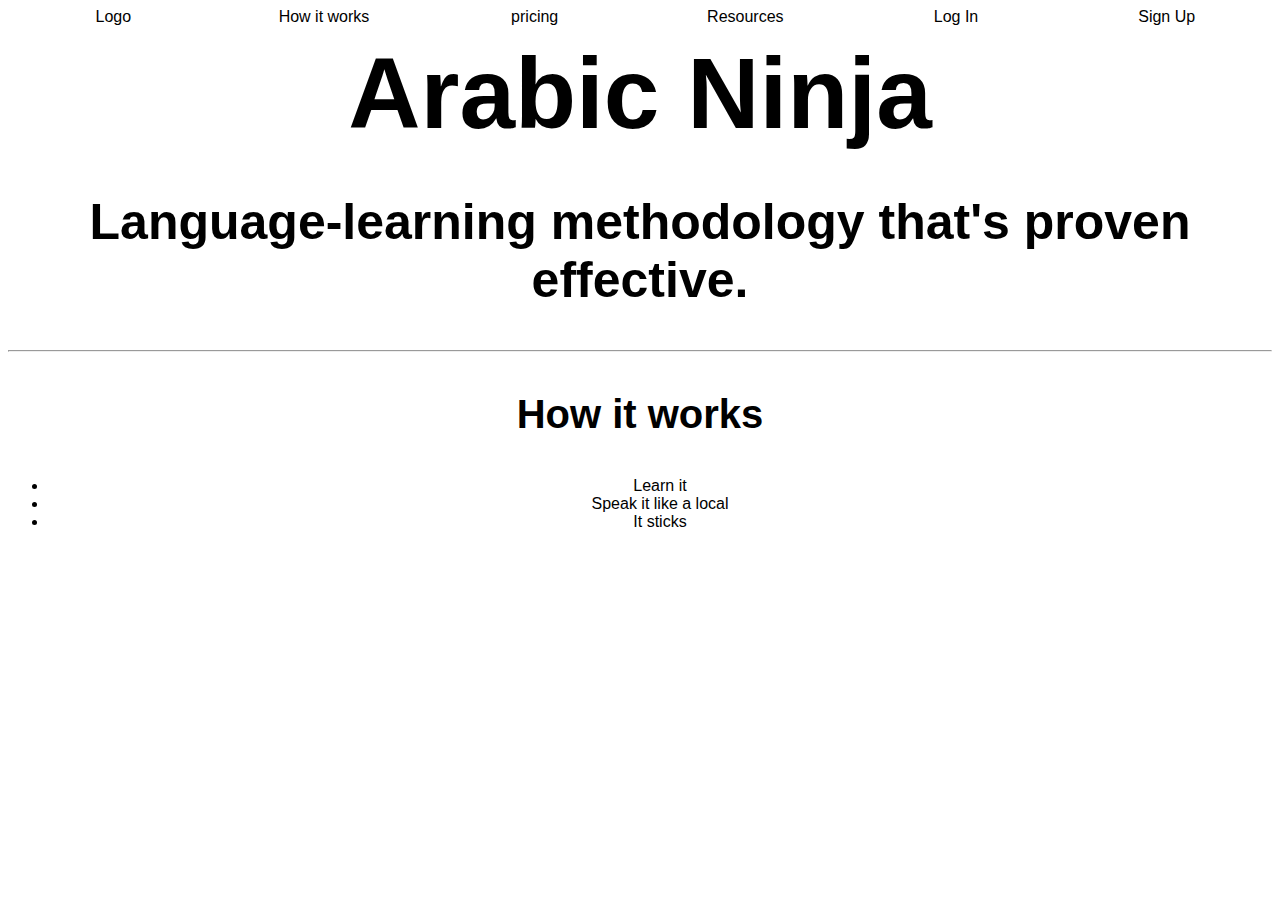
==== index.html @ 8c28cd33 "header of website with flexbox :D" ====
<!DOCTYPE html>
<html lang="en">
  <head>
    <link rel="stylesheet" href="css/style.css" />
    <meta charset="UTF-8" />
    <meta name="viewport" content="width=device-width, initial-scale=1.0" />
    <title>Arabic Ninja</title>
  </head>
  <body>
    <div class="test-flex">
      <div>Logo</div>
      <div>How it works</div>
      <div>pricing</div>
      <div>Resources</div>
      <div>Log In</div>
      <div>Sign Up</div>
    </div>
      <h1>Arabic Ninja</h1>
      <h2>Language-learning methodology that's proven effective.</h2>
    <hr />
    <h3>How it works</h3>
    <ul>
      <li>Learn it</li>
      <li>Speak it like a local</li>
      <li>It sticks</li>
    </ul>
  </body>
</html>
---- css/style.css ----
* {
    text-align: center;
    font-family: "Graphik", Sans-serif;
}

h1 {
    font-size: 100px;
    margin: 10px;
}

h2 {
    font-size: 50px;
}

h3 {
    font-size: 40px;
}

.test-flex {
    display: flex;
}

.test-flex div {
    flex: 1;
}
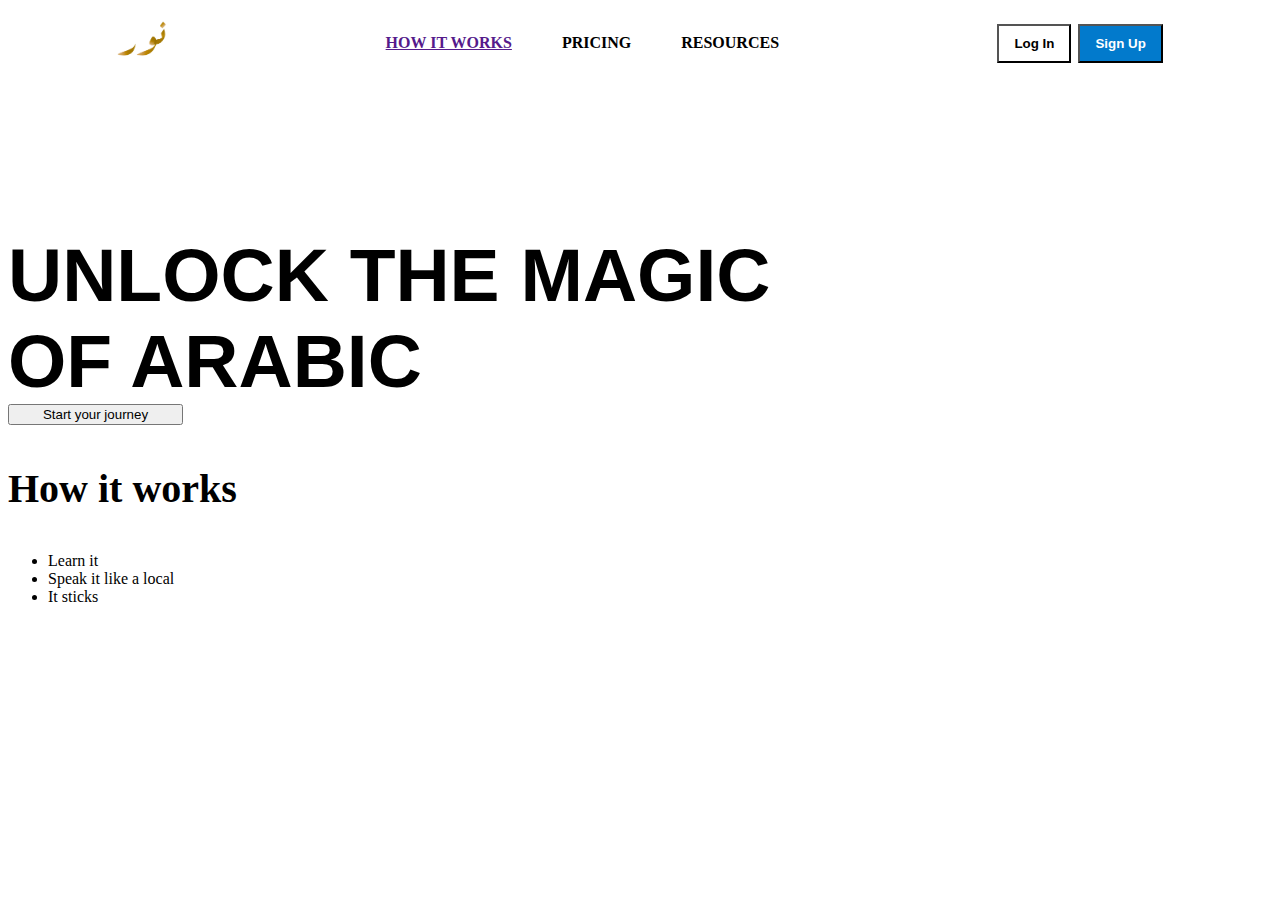
==== commit 26012e8d: "fixed logo and website name, playing around with hero font, havent found a nice one yet" ====
--- a/index.html
+++ b/index.html
@@ -1,28 +1,60 @@
 <!DOCTYPE html>
 <html lang="en">
-  <head>
-    <link rel="stylesheet" href="css/style.css" />
-    <meta charset="UTF-8" />
-    <meta name="viewport" content="width=device-width, initial-scale=1.0" />
-    <title>Arabic Ninja</title>
-  </head>
-  <body>
-    <div class="test-flex">
-      <div>Logo</div>
-      <div>How it works</div>
-      <div>pricing</div>
-      <div>Resources</div>
-      <div>Log In</div>
-      <div>Sign Up</div>
+
+<head>
+  <link rel="stylesheet" href="css/normalize.css">
+  <link rel="stylesheet" href="css/headerStyle.css" />
+  <link rel="stylesheet" href="css/heroStyle.css">
+  <link rel="stylesheet" href="css/general.css">
+  <link href="https://fonts.cdnfonts.com/css/gagalin" rel="stylesheet">
+  <meta charset="UTF-8" />
+  <meta name="viewport" content="width=device-width, initial-scale=1.0" />
+  <title>Arabic Nur: Learn Arabic with Light and Joy!</title>
+</head>
+
+<body>
+  <div class="header">
+    <div class="left">
+      <div class="logo">
+        <a href=""><img src="images/nur-logo-gold.png" alt="" height="50px" /></a>
+      </div>
     </div>
-      <h1>Arabic Ninja</h1>
-      <h2>Language-learning methodology that's proven effective.</h2>
-    <hr />
-    <h3>How it works</h3>
-    <ul>
-      <li>Learn it</li>
-      <li>Speak it like a local</li>
-      <li>It sticks</li>
-    </ul>
-  </body>
-</html>
+    <div class="center">
+      <a href="">HOW IT WORKS</a>
+      <div>PRICING</div>
+      <div>RESOURCES</div>
+    </div>
+    <div class="right">
+      <button class="log-in">Log In</button>
+      <button class="sign-up">Sign Up</button>
+    </div>
+  </div>
+
+  <div class="hero">
+
+    <video loop muted autoplay preload="auto" class="video-bg">
+      <source src="videos/hero-video.mp4" type="video/mp4">
+      Your browser does not support the video tag.
+    </video>
+    <div class="caption">
+      <h2 class="hero-h2">UNLOCK THE MAGIC</h2>
+      <h2 class="hero-h2"> OF ARABIC</h2>
+      <button class="hero-btn" style="width: 175px;">Start your journey</button>
+    </div>
+  </div>
+  <!-- Benefits Section:
+
+Highlight the unique features of Arabic Nur: interactive lessons, games, structured learning path, progress tracking, etc.
+Use icons and short descriptions to make it visually appealing. -->
+  <h3>How it works</h3>
+  <ul>
+    <li>Learn it</li>
+    <li>Speak it like a local</li>
+    <li>It sticks</li>
+  </ul>
+  <!-- Testimonials Section:
+
+Include positive quotes from satisfied users about their learning experience with Arabic Nur. -->
+</body>
+
+</html>--- a/css/headerStyle.css
+++ b/css/headerStyle.css
@@ -0,0 +1,59 @@
+.header{
+    color: black;
+    display: flex;
+    justify-content: space-around;
+    font-weight: bold;
+    height: 70px;
+}
+
+.hero-h2 {
+    margin: 0;
+    font-family: 'Gagalin', sans-serif; 
+    font-size: 75px;
+}
+
+.left {
+    display: flex;
+    align-items: center;
+    font-weight: bold;
+}
+
+.center{
+    display: flex;
+    align-items: center;
+    gap: 50px;
+    font-weight: bold;
+}
+
+.right{
+    display: flex;
+    align-items: center;
+    font-weight: bold;
+}
+
+h2 {
+    font-size: 50px;
+}
+
+h3 {
+    font-size: 40px;
+}
+
+.log-in, .sign-up {
+    padding: 10px 15px;
+    font-weight: bold;
+}
+
+.right {
+    gap: 7px;
+}
+
+.sign-up {
+    background-color: #027ACC;
+    color: #FFFFFF;
+}
+
+.log-in {
+    background-color: white;
+    color: #000000;
+}
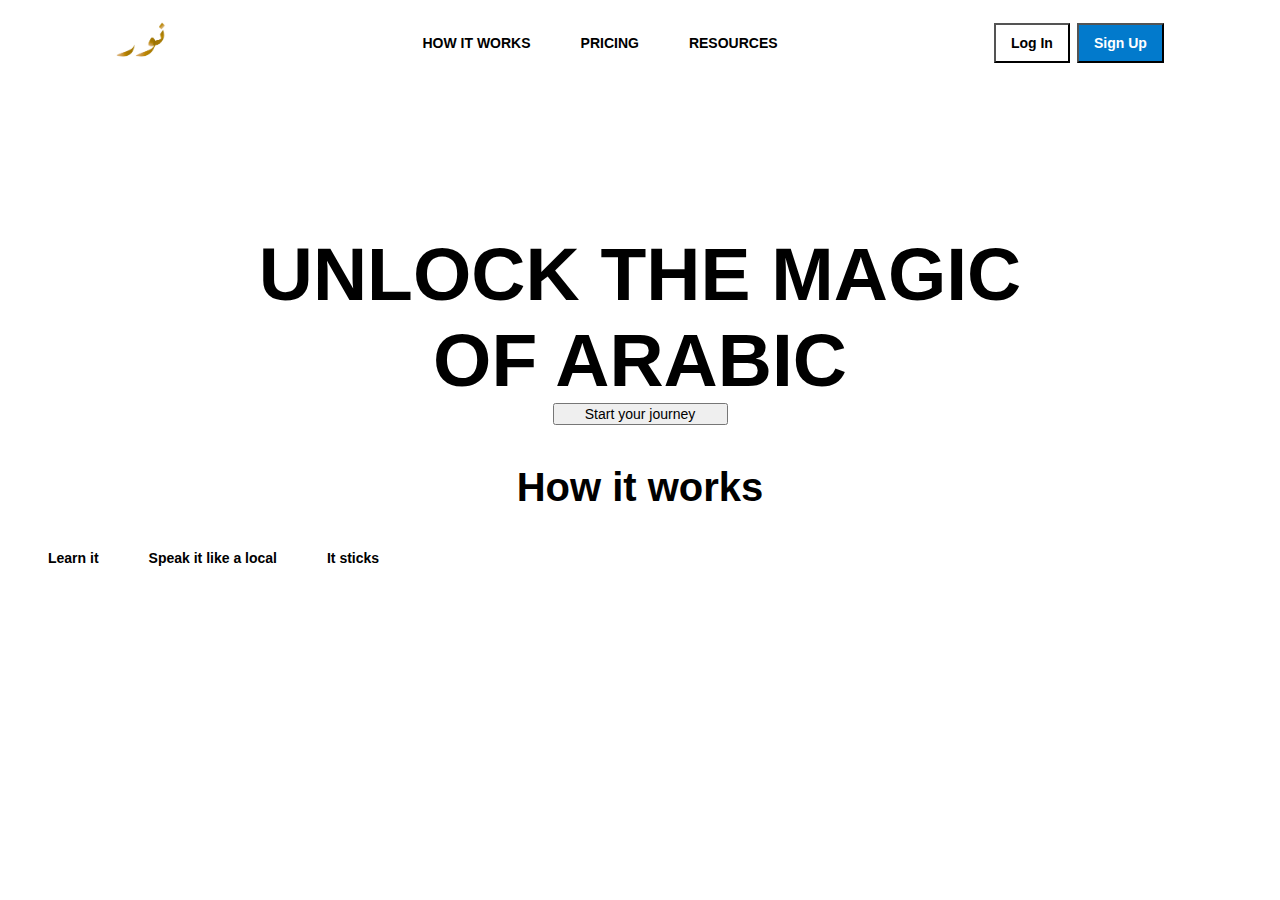
==== commit bbef2799: "changed from all divs, to nav element, start using ul and li for navigation buttons as well, i guess" ====
--- a/index.html
+++ b/index.html
@@ -13,22 +13,22 @@
 </head>
 
 <body>
-  <div class="header">
-    <div class="left">
-      <div class="logo">
-        <a href=""><img src="images/nur-logo-gold.png" alt="" height="50px" /></a>
-      </div>
+  <header>
+    <div class="logo">
+      <a href=""><img src="images/nur-logo-gold.png" alt="Arabic Nur Logo" height="50px" /></a>
     </div>
-    <div class="center">
-      <a href="">HOW IT WORKS</a>
-      <div>PRICING</div>
-      <div>RESOURCES</div>
-    </div>
+    <nav>
+      <ul>
+        <li><a href="">HOW IT WORKS</a></li>
+        <li><a href="">PRICING</a></li>
+        <li><a href="">RESOURCES</a></li>
+      </ul>
+    </nav>
     <div class="right">
       <button class="log-in">Log In</button>
       <button class="sign-up">Sign Up</button>
     </div>
-  </div>
+  </header>
 
   <div class="hero">
 
--- a/css/headerStyle.css
+++ b/css/headerStyle.css
@@ -1,9 +1,10 @@
-.header{
+header{
     color: black;
     display: flex;
     justify-content: space-around;
     font-weight: bold;
     height: 70px;
+    align-items: center;
 }
 
 .hero-h2 {
@@ -18,7 +19,7 @@
     font-weight: bold;
 }
 
-.center{
+ul {
     display: flex;
     align-items: center;
     gap: 50px;
@@ -57,3 +58,4 @@
     background-color: white;
     color: #000000;
 }
+
--- a/css/general.css
+++ b/css/general.css
@@ -0,0 +1,14 @@
+* {
+    text-align: center;
+    font-family: "Graphik", Sans-serif;
+    font-size: 14px;
+}
+
+a {
+    text-decoration: none;
+    color: black;
+}
+
+ul {
+    list-style-type: none;
+  }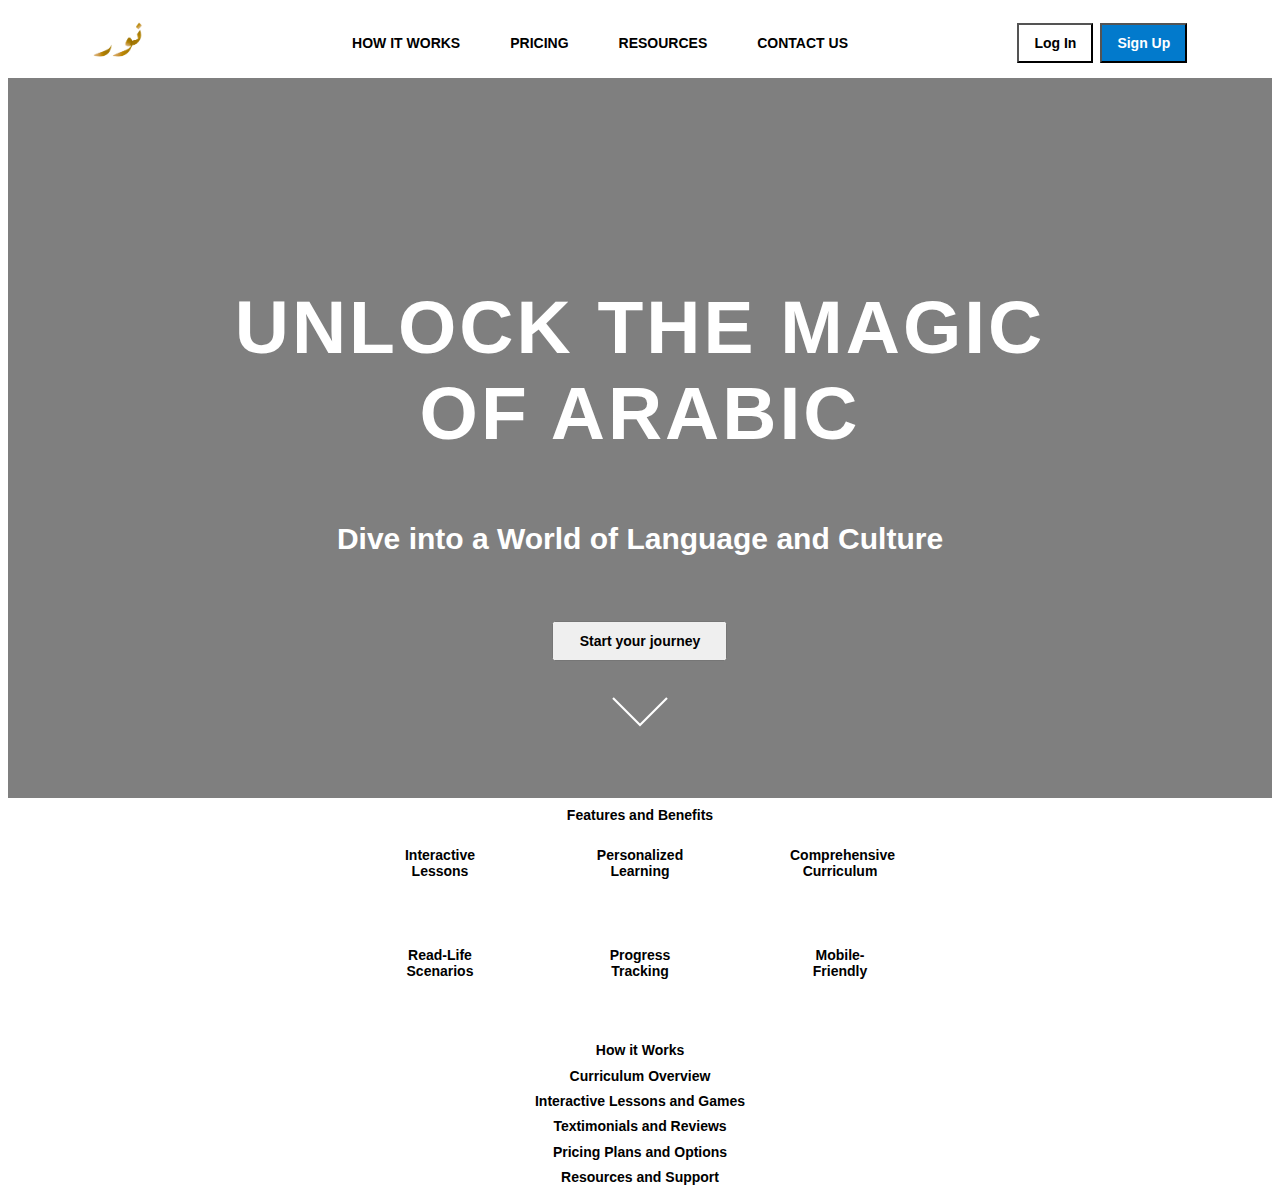
==== commit 3135c4a2: "made hero section flex box, added some content to main, played around with css grid" ====
--- a/index.html
+++ b/index.html
@@ -22,6 +22,7 @@
         <li><a href="">HOW IT WORKS</a></li>
         <li><a href="">PRICING</a></li>
         <li><a href="">RESOURCES</a></li>
+        <li><a href="">CONTACT US</a></li>
       </ul>
     </nav>
     <div class="right">
@@ -31,27 +32,53 @@
   </header>
 
   <div class="hero">
-
     <video loop muted autoplay preload="auto" class="video-bg">
       <source src="videos/hero-video.mp4" type="video/mp4">
       Your browser does not support the video tag.
     </video>
     <div class="caption">
-      <h2 class="hero-h2">UNLOCK THE MAGIC</h2>
-      <h2 class="hero-h2"> OF ARABIC</h2>
+      <div class="hero-text">
+        <h2 class="hero-h2">UNLOCK THE MAGIC <br> OF ARABIC</h2>
+      </div>
+
+      <h3 class="hero-h3">Dive into a World of Language and Culture</h3>
+      
       <button class="hero-btn" style="width: 175px;">Start your journey</button>
+      
+      <a href="" class="down-arrow"><img src="images/down-arrow.png" alt=""></a>
     </div>
   </div>
   <!-- Benefits Section:
 
 Highlight the unique features of Arabic Nur: interactive lessons, games, structured learning path, progress tracking, etc.
 Use icons and short descriptions to make it visually appealing. -->
-  <h3>How it works</h3>
-  <ul>
-    <li>Learn it</li>
-    <li>Speak it like a local</li>
-    <li>It sticks</li>
-  </ul>
+  <h1>Features and Benefits</h1>
+  <div class="features-container">
+    <div class="feature">
+      <h3>Interactive Lessons</h3>
+    </div>
+    <div class="feature">
+      <h3>Personalized Learning</h3>
+    </div>
+    <div class="feature">
+      <h3>Comprehensive Curriculum</h3>
+    </div>
+    <div class="feature">
+      <h3>Read-Life Scenarios</h3>
+    </div>
+    <div class="feature">
+      <h3>Progress Tracking</h3>
+    </div>
+    <div class="feature">
+      <h3>Mobile-Friendly</h3>
+    </div>
+  </div>
+  <h1>How it Works</h1>
+  <h1>Curriculum Overview</h1>
+  <h1>Interactive Lessons and Games</h1>
+  <h1>Textimonials and Reviews</h1>
+  <h1>Pricing Plans and Options</h1>
+  <h1>Resources and Support</h1>
   <!-- Testimonials Section:
 
 Include positive quotes from satisfied users about their learning experience with Arabic Nur. -->
--- a/css/headerStyle.css
+++ b/css/headerStyle.css
@@ -5,18 +5,6 @@
     font-weight: bold;
     height: 70px;
     align-items: center;
-}
-
-.hero-h2 {
-    margin: 0;
-    font-family: 'Gagalin', sans-serif; 
-    font-size: 75px;
-}
-
-.left {
-    display: flex;
-    align-items: center;
-    font-weight: bold;
 }
 
 ul {
@@ -30,14 +18,7 @@
     display: flex;
     align-items: center;
     font-weight: bold;
-}
-
-h2 {
-    font-size: 50px;
-}
-
-h3 {
-    font-size: 40px;
+    gap: 7px;
 }
 
 .log-in, .sign-up {
@@ -45,8 +26,9 @@
     font-weight: bold;
 }
 
-.right {
-    gap: 7px;
+.log-in {
+    background-color: white;
+    color: #000000;
 }
 
 .sign-up {
@@ -54,8 +36,8 @@
     color: #FFFFFF;
 }
 
-.log-in {
-    background-color: white;
-    color: #000000;
+@media screen and (max-width: 630px) {
+    nav {
+        display: none;
+    }
 }
-
--- a/css/heroStyle.css
+++ b/css/heroStyle.css
@@ -0,0 +1,69 @@
+.hero {
+    color: white;
+    height: 720px;
+    display: flex;
+    justify-content: center;
+    position: relative;
+    overflow: hidden;
+    background: rgba(0,0,0,0.5)
+}
+
+.video-bg {
+    position: absolute;
+    z-index: -1;
+    top: 50%;
+    left: 50%;
+    transform: translate(-50%,-50%);
+    min-width: 100%;
+    min-height: 100%;
+}
+
+.caption {
+    display: flex;
+    flex-direction: column;
+    justify-content: center;
+    text-align: center;
+    align-items: center;
+}
+
+.hero-btn {
+    padding: 10px;
+    font-weight: bold;
+}
+
+.hero-h2 {
+    margin: 0;
+    font-family: 'Gagalin', sans-serif; 
+    font-size: 75px;
+    letter-spacing: 3px;
+}
+
+.hero-h3 {
+    font-size: 30px
+}
+
+.down-arrow {
+    padding-bottom: 50px
+}
+
+.caption {
+    display: flex;
+    flex-direction: column;
+    justify-content: space-around;
+    align-items: center;
+}
+
+.hero-text {
+    flex-basis: 50%;
+    display: flex;
+    align-items: flex-end;
+}
+
+.features-container {
+    display: grid;
+    grid-template-columns: 100px 100px 100px;
+    grid-template-rows: 100px 100px;
+    column-gap: 100px;
+    flex-wrap: wrap;
+    justify-content: center;
+}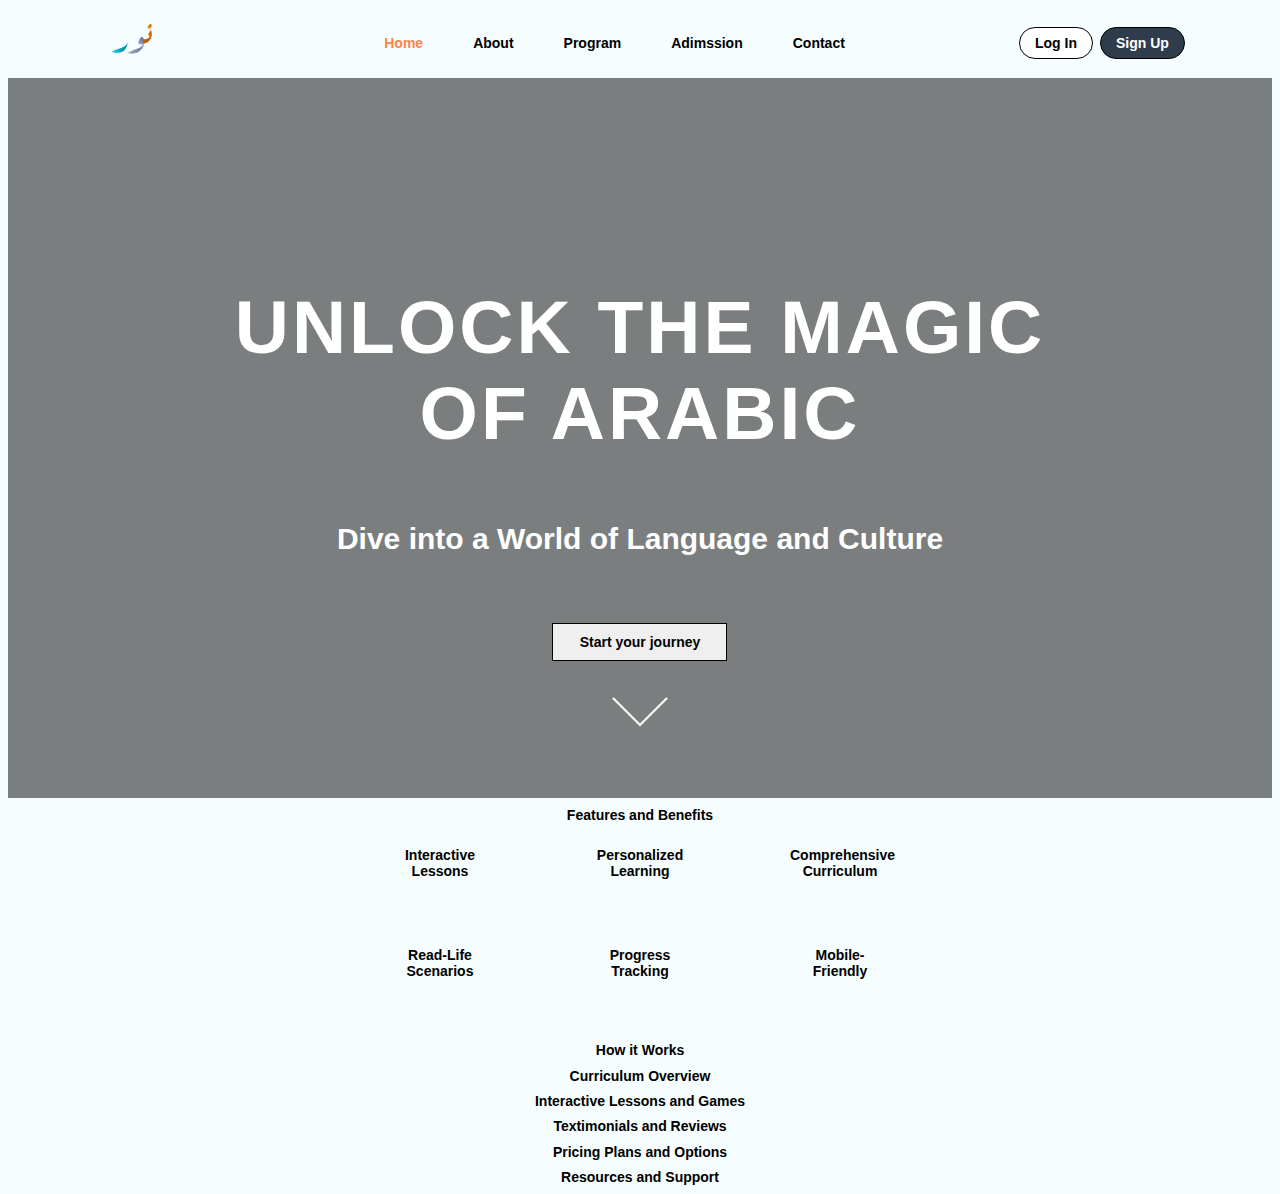
==== commit ad3eaf99: "major updates, updated color scheme & logo, added documentation as well" ====
--- a/index.html
+++ b/index.html
@@ -6,28 +6,34 @@
   <link rel="stylesheet" href="css/headerStyle.css" />
   <link rel="stylesheet" href="css/heroStyle.css">
   <link rel="stylesheet" href="css/general.css">
+  <link rel="stylesheet" href="css/features-benefits.css">
   <link href="https://fonts.cdnfonts.com/css/gagalin" rel="stylesheet">
+  <link rel="preconnect" href="https://fonts.googleapis.com">
+  <link rel="preconnect" href="https://fonts.gstatic.com" crossorigin>
+  <link href="https://fonts.googleapis.com/css2?family=Aref+Ruqaa+Ink:wght@400;700&family=Nunito+Sans:ital,opsz,wght@0,6..12,200..1000;1,6..12,200..1000&display=swap" rel="stylesheet">
   <meta charset="UTF-8" />
   <meta name="viewport" content="width=device-width, initial-scale=1.0" />
   <title>Arabic Nur: Learn Arabic with Light and Joy!</title>
+  <script src="scripts/script.js" defer></script>
 </head>
 
 <body>
   <header>
     <div class="logo">
-      <a href=""><img src="images/nur-logo-gold.png" alt="Arabic Nur Logo" height="50px" /></a>
+      <a href=""><img src="images/rainbow-logo.png" alt="Arabic Nur Logo" height="75px" /></a>
     </div>
     <nav>
       <ul>
-        <li><a href="">HOW IT WORKS</a></li>
-        <li><a href="">PRICING</a></li>
-        <li><a href="">RESOURCES</a></li>
-        <li><a href="">CONTACT US</a></li>
+        <li ><a href=""id="home">Home </a></li>
+        <li><a href="">About</a></li>
+        <li><a href="">Program</a></li>
+        <li><a href="">Adimssion</a></li>
+        <li><a href="">Contact</a></li>
       </ul>
     </nav>
     <div class="right">
-      <button class="log-in">Log In</button>
-      <button class="sign-up">Sign Up</button>
+      <button type="button" class="log-in">Log In</button>
+      <button type="button" class="sign-up">Sign Up</button>
     </div>
   </header>
 
@@ -54,22 +60,23 @@
 Use icons and short descriptions to make it visually appealing. -->
   <h1>Features and Benefits</h1>
   <div class="features-container">
-    <div class="feature">
+    <div class="feature interactive">
       <h3>Interactive Lessons</h3>
+      <img src="images/interaction.png" alt="">
     </div>
-    <div class="feature">
+    <div class="feature ">
       <h3>Personalized Learning</h3>
     </div>
     <div class="feature">
       <h3>Comprehensive Curriculum</h3>
     </div>
-    <div class="feature">
+    <div class="feature real-life">
       <h3>Read-Life Scenarios</h3>
     </div>
-    <div class="feature">
+    <div class="feature progress">
       <h3>Progress Tracking</h3>
     </div>
-    <div class="feature">
+    <div class="feature mobile">
       <h3>Mobile-Friendly</h3>
     </div>
   </div>
--- a/css/headerStyle.css
+++ b/css/headerStyle.css
@@ -22,7 +22,7 @@
 }
 
 .log-in, .sign-up {
-    padding: 10px 15px;
+    padding: 7px 15px;
     font-weight: bold;
 }
 
@@ -32,12 +32,38 @@
 }
 
 .sign-up {
-    background-color: #027ACC;
+    background-color: #2F3C4C;
     color: #FFFFFF;
 }
+
+.log-in:hover {
+    background-color: #FD8549;
+    color: white;
+}
+
+.sign-up:hover {
+    background-color: #FD8549;
+}
+
+nav {
+    font-family: 'Nunito Sans';
+}
+
+#home {
+    color: #FD8549;
+}
+
+header button {
+    border-radius: 20px;
+}
+
+
+
+
 
 @media screen and (max-width: 630px) {
     nav {
         display: none;
     }
 }
+
--- a/css/general.css
+++ b/css/general.css
@@ -11,4 +11,17 @@
 
 ul {
     list-style-type: none;
-  }+  }
+
+button {
+    cursor: pointer;
+    border: none;
+}
+
+button {
+    border: 1px solid #000;
+}
+
+body {
+    background-color: #F6FDFE;
+}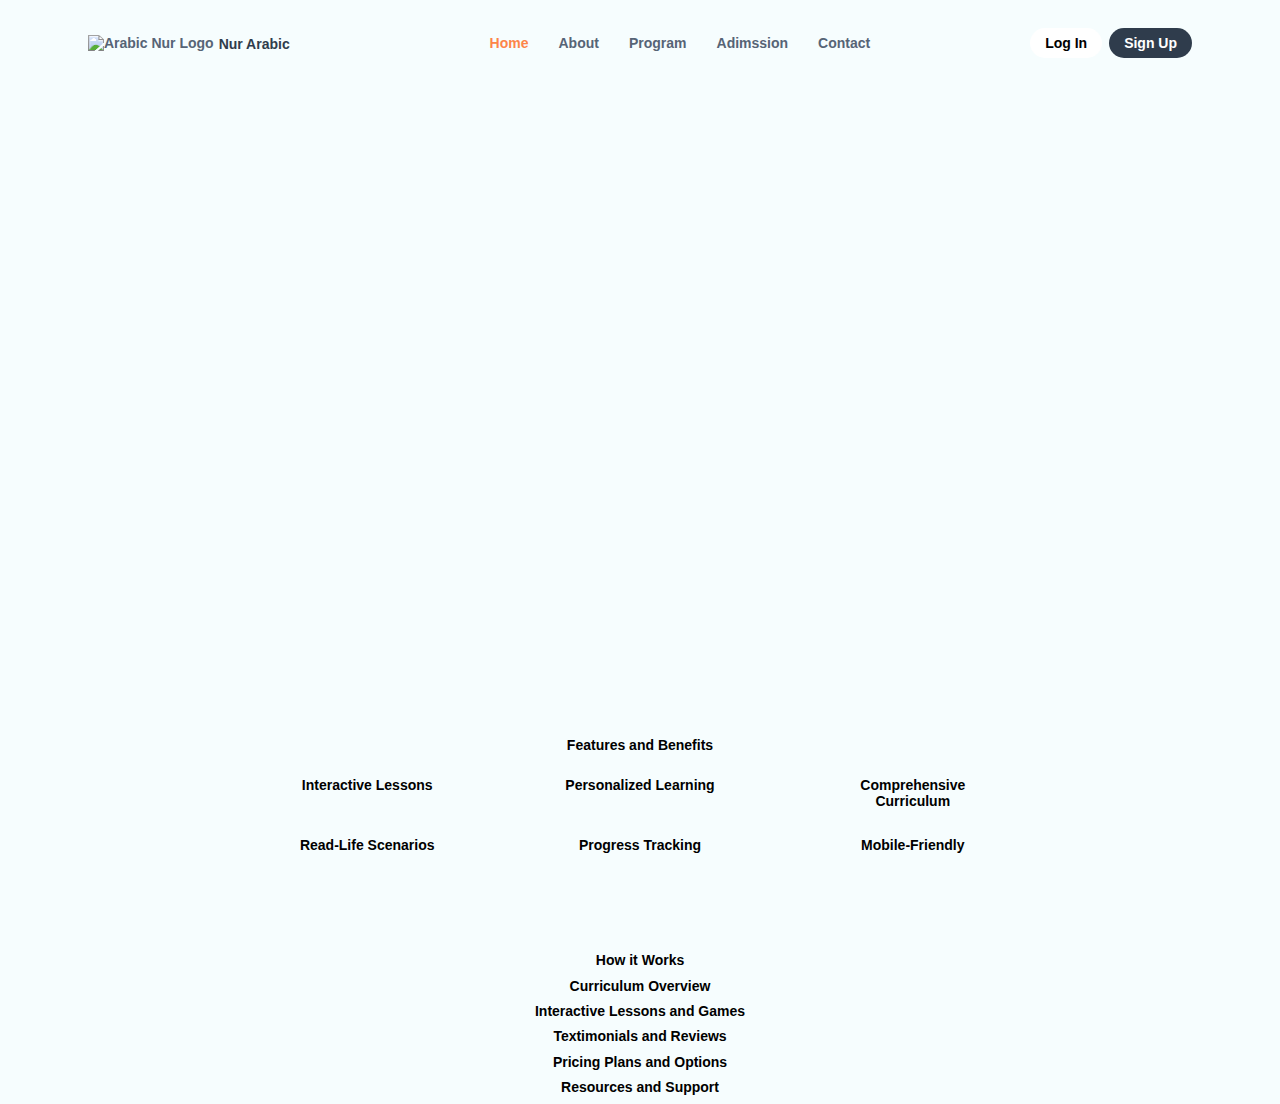
==== commit a8d19658: "header is nicer, copied template even more, however code is real messy" ====
--- a/index.html
+++ b/index.html
@@ -3,14 +3,16 @@
 
 <head>
   <link rel="stylesheet" href="css/normalize.css">
-  <link rel="stylesheet" href="css/headerStyle.css" />
+  <link rel="stylesheet" href="css/1-headerStyle.css" />
   <link rel="stylesheet" href="css/heroStyle.css">
   <link rel="stylesheet" href="css/general.css">
   <link rel="stylesheet" href="css/features-benefits.css">
   <link href="https://fonts.cdnfonts.com/css/gagalin" rel="stylesheet">
   <link rel="preconnect" href="https://fonts.googleapis.com">
   <link rel="preconnect" href="https://fonts.gstatic.com" crossorigin>
-  <link href="https://fonts.googleapis.com/css2?family=Aref+Ruqaa+Ink:wght@400;700&family=Nunito+Sans:ital,opsz,wght@0,6..12,200..1000;1,6..12,200..1000&display=swap" rel="stylesheet">
+  <link
+    href="https://fonts.googleapis.com/css2?family=Aref+Ruqaa+Ink:wght@400;700&family=Nunito+Sans:ital,opsz,wght@0,6..12,200..1000;1,6..12,200..1000&display=swap"
+    rel="stylesheet">
   <meta charset="UTF-8" />
   <meta name="viewport" content="width=device-width, initial-scale=1.0" />
   <title>Arabic Nur: Learn Arabic with Light and Joy!</title>
@@ -18,42 +20,28 @@
 </head>
 
 <body>
-  <header>
-    <div class="logo">
-      <a href=""><img src="images/rainbow-logo.png" alt="Arabic Nur Logo" height="75px" /></a>
-    </div>
-    <nav>
-      <ul>
-        <li ><a href=""id="home">Home </a></li>
-        <li><a href="">About</a></li>
-        <li><a href="">Program</a></li>
-        <li><a href="">Adimssion</a></li>
-        <li><a href="">Contact</a></li>
-      </ul>
-    </nav>
-    <div class="right">
-      <button type="button" class="log-in">Log In</button>
-      <button type="button" class="sign-up">Sign Up</button>
-    </div>
-  </header>
+  <div class="headerHero">
+    <header>
+      <div class="logo">
+        <a href=""><img src="images/rainbow-better.png" alt="Arabic Nur Logo" height="50px" /></a>
+        <a href class="logo-word"><span>Nur Arabic</span></a>
+      </div>
+      <nav>
+        <ul>
+          <li><a href="" id="home">Home </a></li>
+          <li><a href="">About</a></li>
+          <li><a href="">Program</a></li>
+          <li><a href="">Adimssion</a></li>
+          <li><a href="">Contact</a></li>
+        </ul>
+      </nav>
+      <div class="right">
+        <button type="button" class="log-in">Log In</button>
+        <button type="button" class="sign-up">Sign Up</button>
+      </div>
+    </header>
+  </div>
 
-  <div class="hero">
-    <video loop muted autoplay preload="auto" class="video-bg">
-      <source src="videos/hero-video.mp4" type="video/mp4">
-      Your browser does not support the video tag.
-    </video>
-    <div class="caption">
-      <div class="hero-text">
-        <h2 class="hero-h2">UNLOCK THE MAGIC <br> OF ARABIC</h2>
-      </div>
-
-      <h3 class="hero-h3">Dive into a World of Language and Culture</h3>
-      
-      <button class="hero-btn" style="width: 175px;">Start your journey</button>
-      
-      <a href="" class="down-arrow"><img src="images/down-arrow.png" alt=""></a>
-    </div>
-  </div>
   <!-- Benefits Section:
 
 Highlight the unique features of Arabic Nur: interactive lessons, games, structured learning path, progress tracking, etc.
--- a/css/1-headerStyle.css
+++ b/css/1-headerStyle.css
@@ -0,0 +1,83 @@
+/* Header Style */
+header {
+  display: flex;
+  justify-content: space-around;
+  font-weight: bold;
+  height: 70px;
+  align-items: center;
+}
+
+nav ul {
+  display: flex;
+  align-items: center;
+  gap: 30px;
+  font-weight: bold;
+  color: rgb(86, 100, 118);
+}
+
+.right {
+  display: flex;
+  align-items: center;
+  font-weight: bold;
+  gap: 7px;
+}
+
+.log-in,
+.sign-up {
+  padding: 7px 15px;
+  font-weight: bold;
+}
+
+.log-in {
+  background-color: white;
+  color: #000000;
+  border: none;
+}
+
+.sign-up {
+  background-color: #2f3c4c;
+  color: #ffffff;
+  border: none;
+}
+
+.log-in:hover {
+  background-color: #fd8549;
+  color: white;
+}
+
+.sign-up:hover {
+  background-color: #fd8549;
+}
+
+nav {
+  font-family: "Nunito Sans";
+}
+
+#home {
+  color: #fd8549;
+}
+
+header button {
+  border-radius: 20px;
+}
+
+.logo-word {
+  color: #2f3c4c;
+  font-size: 18px;
+}
+
+.logo {
+  display: flex;
+  align-items: center;
+  gap: 5px;
+}
+
+.headerHero {
+  background-image: url(https://websitedemos.net/daycare-02/wp-content/uploads/sites/1041/2022/03/day-care-hero-blobs-background.svg);
+  height: 720px;
+  width: auto;
+  background-position: top right;
+  background-repeat: no-repeat;
+  background-size: 50vw auto;
+}
+
--- a/css/general.css
+++ b/css/general.css
@@ -6,7 +6,7 @@
 
 a {
     text-decoration: none;
-    color: black;
+    color: rgb(86, 100, 118);
 }
 
 ul {
--- a/css/features-benefits.css
+++ b/css/features-benefits.css
@@ -0,0 +1,33 @@
+.features-container {
+    display: grid;
+    grid-template-columns: 1fr 1fr 1fr 1fr 1fr;
+    grid-template-rows: 1fr 1fr 1fr;
+    column-gap: 100px;
+    flex-wrap: wrap;
+    justify-content: center;
+}
+
+.interactive {
+    grid-column: 2 / 3;
+}
+
+.real-life {
+    grid-row: 2 / 3;
+    grid-column: 2 / 3;
+}
+
+.features-container img {
+    width: 25%;
+    height: auto;
+}
+
+.progress {
+    grid-row: 2 / 3;
+    grid-column: 3 / 4;
+}
+
+.mobile {
+    grid-row: 2 / 3;
+    grid-column: 4 / 5;
+}
+
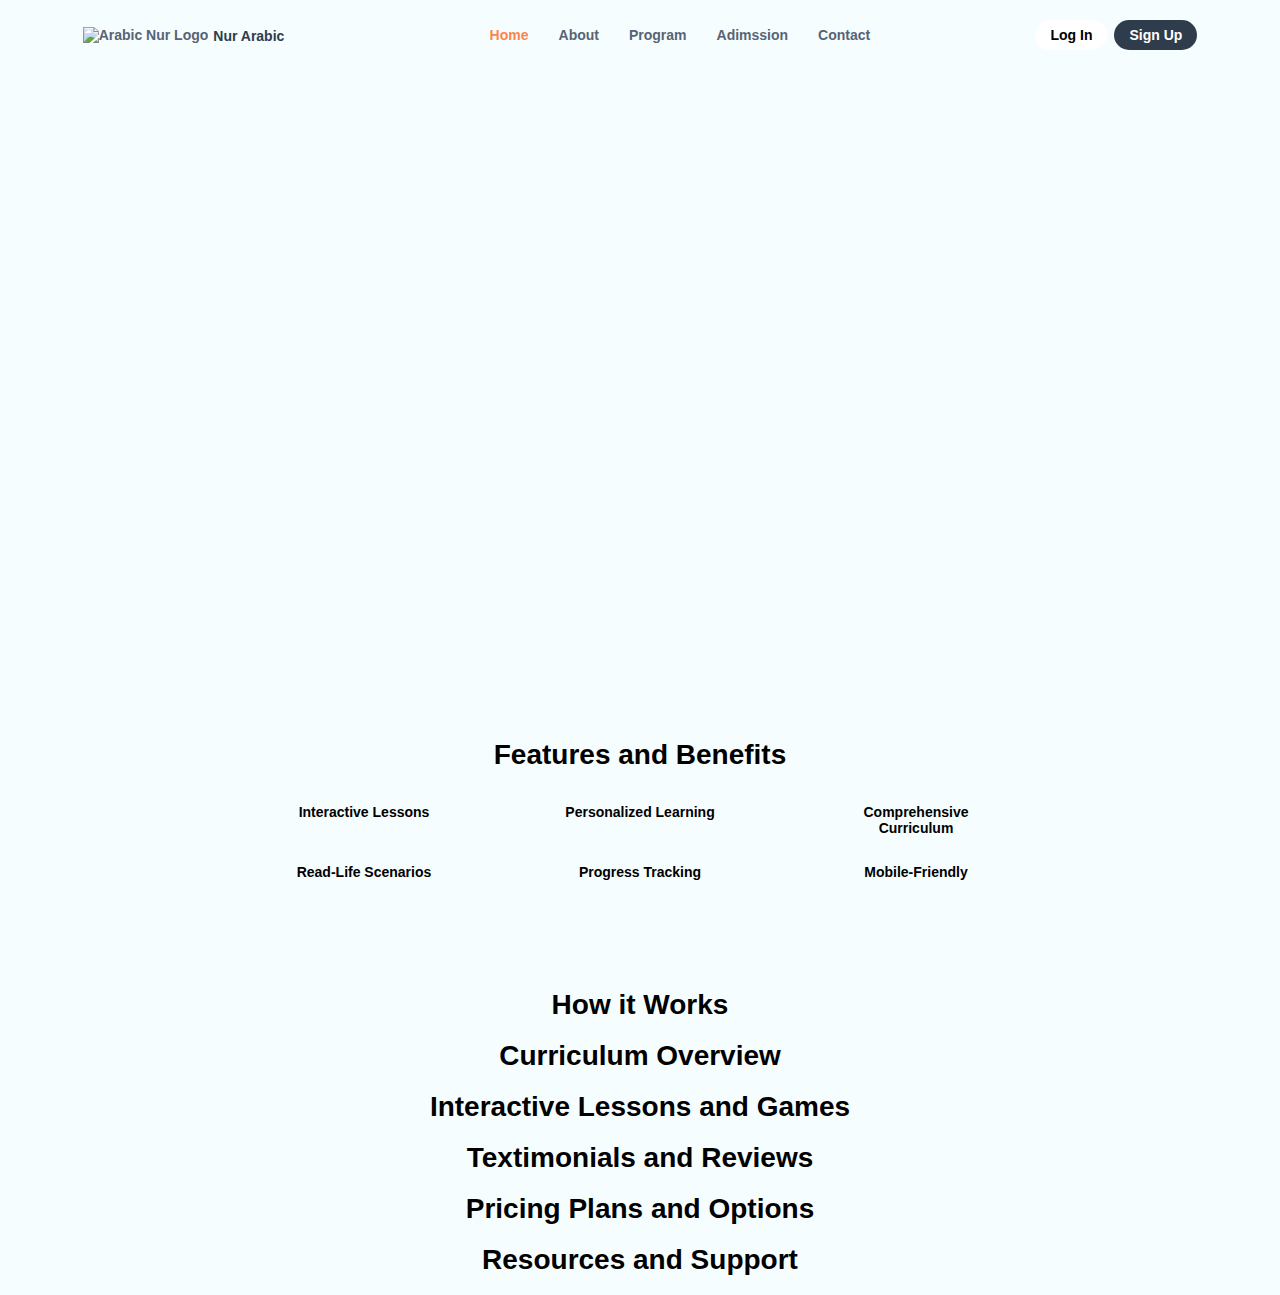
==== commit 99967935: "added hover animation on nav, added a signup page when signup button clicked" ====
--- a/index.html
+++ b/index.html
@@ -2,11 +2,11 @@
 <html lang="en">
 
 <head>
-  <link rel="stylesheet" href="css/normalize.css">
-  <link rel="stylesheet" href="css/1-headerStyle.css" />
-  <link rel="stylesheet" href="css/heroStyle.css">
-  <link rel="stylesheet" href="css/general.css">
-  <link rel="stylesheet" href="css/features-benefits.css">
+  <link rel="stylesheet" href="css-main/normalize.css">
+  <link rel="stylesheet" href="css-main/1-headerStyle.css">
+  <link rel="stylesheet" href="css-main/heroStyle.css">
+  <link rel="stylesheet" href="css-main/general.css">
+  <link rel="stylesheet" href="css-main/features-benefits.css">
   <link href="https://fonts.cdnfonts.com/css/gagalin" rel="stylesheet">
   <link rel="preconnect" href="https://fonts.googleapis.com">
   <link rel="preconnect" href="https://fonts.gstatic.com" crossorigin>
@@ -37,7 +37,9 @@
       </nav>
       <div class="right">
         <button type="button" class="log-in">Log In</button>
-        <button type="button" class="sign-up">Sign Up</button>
+        <a href="linked pages/signup.html">
+          <button type="button" class="sign-up">Sign Up</button>
+        </a>
       </div>
     </header>
   </div>
--- a/css-main/1-headerStyle.css
+++ b/css-main/1-headerStyle.css
@@ -0,0 +1,87 @@
+/* Header Style */
+header {
+  display: flex;
+  justify-content: space-around;
+  font-weight: bold;
+  height: 70px;
+  align-items: center;
+}
+
+nav ul {
+  display: flex;
+  align-items: center;
+  gap: 30px;
+  font-weight: bold;
+  color: rgb(86, 100, 118);
+}
+
+.right {
+  display: flex;
+  align-items: center;
+  font-weight: bold;
+  gap: 7px;
+}
+
+.log-in,
+.sign-up {
+  padding: 7px 15px;
+  font-weight: bold;
+}
+
+.log-in {
+  background-color: white;
+  color: #000000;
+  border: none;
+}
+
+.sign-up {
+  background-color: #2f3c4c;
+  color: #ffffff;
+  border: none;
+}
+
+.log-in:hover {
+  background-color: #fd8549;
+  color: white;
+}
+
+nav a:hover {
+  color: #fd8549;
+}
+
+.sign-up:hover {
+  background-color: #fd8549;
+}
+
+nav {
+  font-family: "Nunito Sans";
+}
+
+#home {
+  color: #fd8549;
+}
+
+header button {
+  border-radius: 20px;
+}
+
+.logo-word {
+  color: #2f3c4c;
+  font-size: 18px;
+}
+
+.logo {
+  display: flex;
+  align-items: center;
+  gap: 5px;
+}
+
+.headerHero {
+  background-image: url(https://websitedemos.net/daycare-02/wp-content/uploads/sites/1041/2022/03/day-care-hero-blobs-background.svg);
+  height: 720px;
+  width: auto;
+  background-position: top right;
+  background-repeat: no-repeat;
+  background-size: 50vw auto;
+}
+
--- a/css-main/heroStyle.css
+++ b/css-main/heroStyle.css
@@ -0,0 +1,76 @@
+.hero {
+    color: white;
+    height: 720px;
+    display: flex;
+    justify-content: center;
+    position: relative;
+    overflow: hidden;
+    background: rgba(0,0,0,0.5)
+}
+
+.video-bg {
+    position: absolute;
+    z-index: -1;
+    top: 50%;
+    left: 50%;
+    transform: translate(-50%,-50%);
+    min-width: 100%;
+    min-height: 100%;
+}
+
+.caption {
+    display: flex;
+    flex-direction: column;
+    justify-content: center;
+    text-align: center;
+    align-items: center;
+}
+
+.hero-btn {
+    padding: 10px;
+    font-weight: bold;
+    background-color: rgb(250, 210, 110);
+}
+
+.hero-h2 {
+    margin: 0;
+    font-family: 'Gagalin', sans-serif; 
+    font-size: 75px;
+    letter-spacing: 3px;
+}
+
+.hero-h3 {
+    font-size: 30px
+}
+
+.down-arrow {
+    padding-bottom: 50px
+}
+
+.caption {
+    display: flex;
+    flex-direction: column;
+    justify-content: space-around;
+    align-items: center;
+}
+
+.hero-text {
+    flex-basis: 50%;
+    display: flex;
+    align-items: flex-end;
+}
+
+.features-container img {
+    width: 25%;
+    height: auto;
+}
+
+.progress {
+    grid-row: 2 / 3;
+    grid-column: 3 / 4;
+}
+
+.mobile {
+    grid-row: 2 / 3;
+    grid-column: 4 / 5;
+}--- a/css-main/general.css
+++ b/css-main/general.css
@@ -0,0 +1,27 @@
+* {
+    text-align: center;
+    font-family: "Graphik", Sans-serif;
+    font-size: 14px;
+}
+
+a {
+    text-decoration: none;
+    color: rgb(86, 100, 118);
+}
+
+ul {
+    list-style-type: none;
+  }
+
+button {
+    cursor: pointer;
+    border: none;
+}
+
+button {
+    border: 1px solid #000;
+}
+
+body {
+    background-color: #F6FDFE;
+}--- a/css-main/features-benefits.css
+++ b/css-main/features-benefits.css
@@ -0,0 +1,34 @@
+.features-container {
+    display: grid;
+    grid-template-columns: 1fr 1fr 1fr 1fr 1fr;
+    grid-template-rows: 1fr 1fr 1fr;
+    column-gap: 100px;
+    flex-wrap: wrap;
+    justify-content: center;
+}
+
+.interactive {
+    grid-column: 2 / 3;
+}
+
+.real-life {
+    grid-row: 2 / 3;
+    grid-column: 2 / 3;
+}
+
+.features-container img {
+    width: 25%;
+    height: auto;
+}
+
+.progress {
+    grid-row: 2 / 3;
+    grid-column: 3 / 4;
+}
+
+.mobile {
+    grid-row: 2 / 3;
+    grid-column: 4 / 5;
+}
+
+
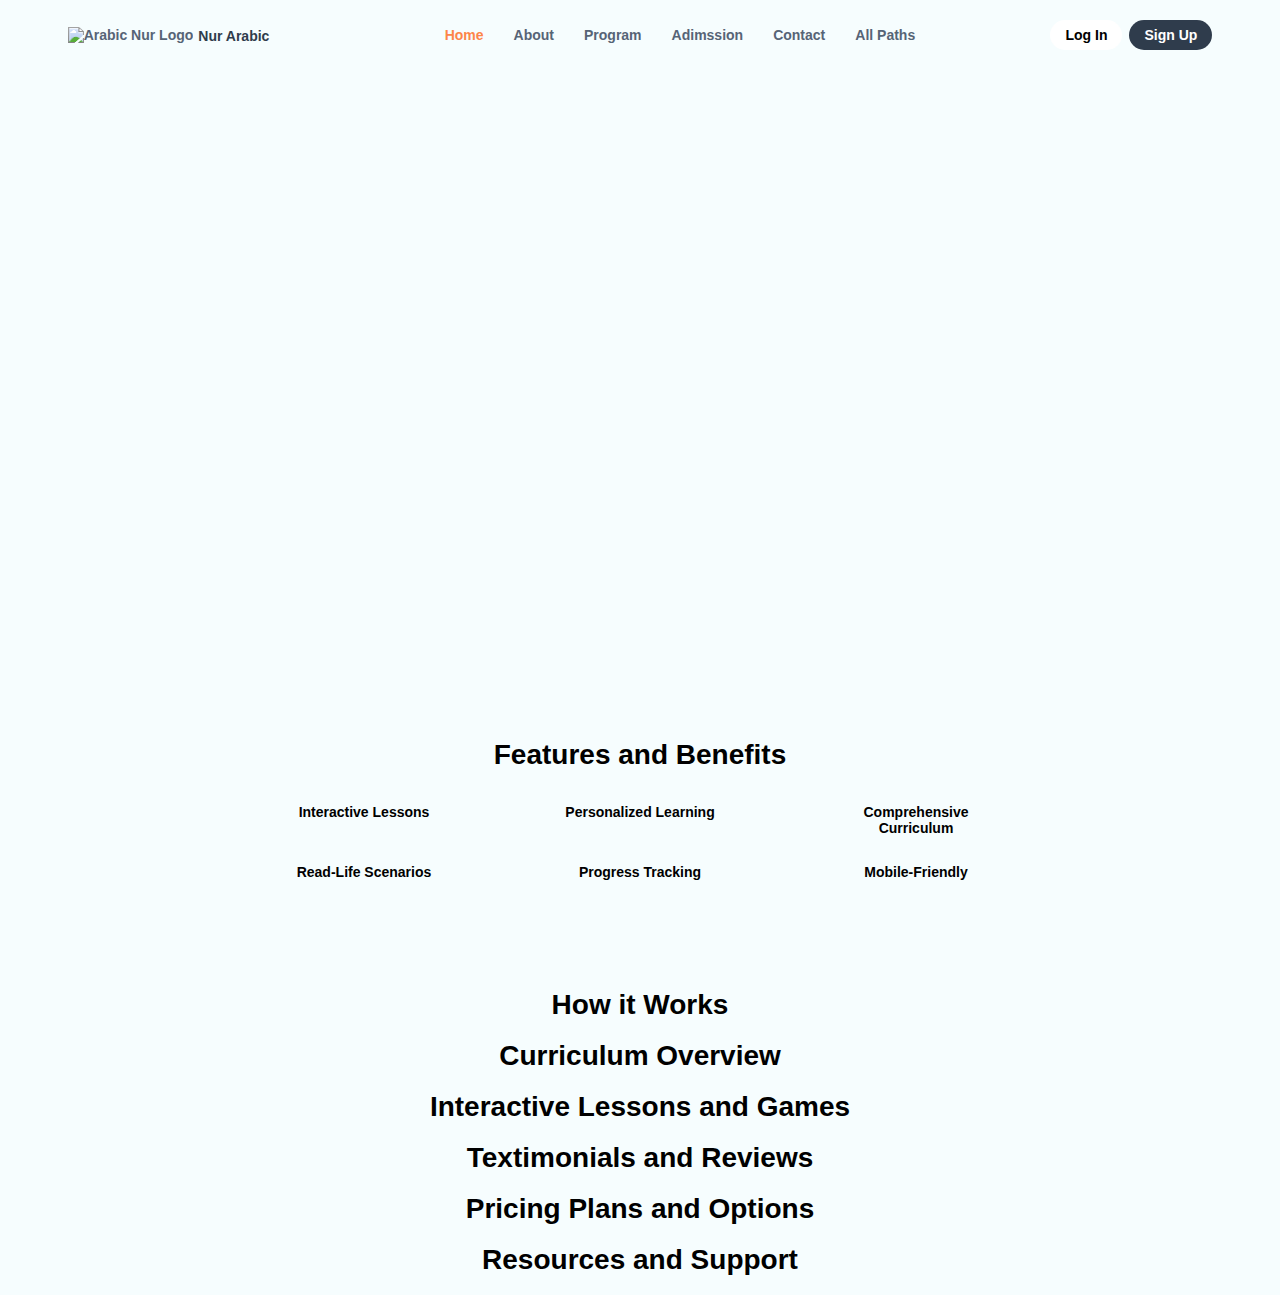
==== commit 75986576: "added some content for the main lessons, not too bad" ====
--- a/index.html
+++ b/index.html
@@ -33,6 +33,7 @@
           <li><a href="">Program</a></li>
           <li><a href="">Adimssion</a></li>
           <li><a href="">Contact</a></li>
+          <li><a href="arabic.html">All Paths</a></li>
         </ul>
       </nav>
       <div class="right">
